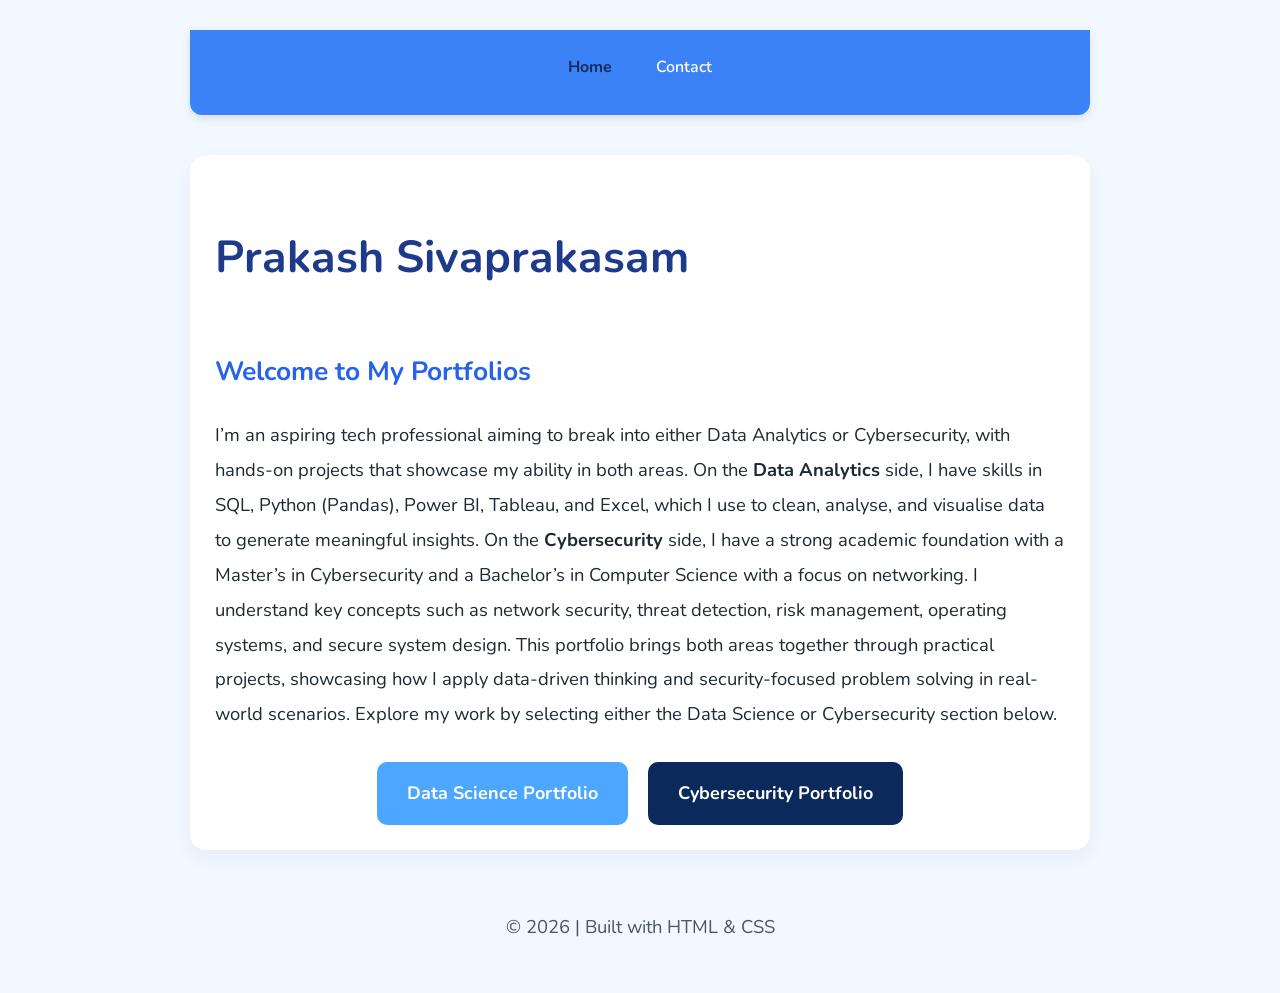
==== index.html @ 782e742e "Update and rename home.html to index.html" ====
<!DOCTYPE html>
<html lang="en">
<head>
  <meta charset="UTF-8">
  <meta name="viewport" content="width=device-width, initial-scale=1.0">
  <title>Prakash Sivaprakasam | Portfolios</title>
  <link rel="stylesheet" href="style.css">
</head>
<body>

  <!-- Top Navigation -->
  <header>
    <nav class="top-nav">
      <ul>
        <li><a href="index.html" class="active">Home</a></li>
        <li><a href="contact.html">Contact</a></li>
      </ul>
    </nav>
  </header>

  <section>
    <h1>Prakash Sivaprakasam</h1>
    <h2>Welcome to My Portfolios</h2>
    <p>
    I’m an aspiring tech professional aiming to break into either Data Analytics or Cybersecurity, with hands-on projects that showcase my ability in both areas.
    On the <strong>Data Analytics</strong> side, I have skills in SQL, Python (Pandas), Power BI, Tableau, and Excel, which I use to clean, analyse, and visualise data to generate meaningful insights.
    On the <strong>Cybersecurity</strong> side, I have a strong academic foundation with a Master’s in Cybersecurity and a Bachelor’s in Computer Science with a focus on networking. 
    I understand key concepts such as network security, threat detection, risk management, operating systems, and secure system design.
    This portfolio brings both areas together through practical projects, showcasing how I apply data-driven thinking and security-focused problem solving in real-world scenarios.
    
    Explore my work by selecting either the Data Science or Cybersecurity section below.
    </p>

    <div class="button-container">
        <a href="data.html" class="btn btn_data">Data Science Portfolio</a>
        <a href="cyber.html" class="btn btn_cyber">Cybersecurity Portfolio</a>
    </div>
  </section>

  <!-- Footer -->
  <footer>
    <p>© 2026 | Built with HTML & CSS</p>
  </footer>

</body>
</html>
---- style.css ----
/* Import a friendlier, rounded font */
@import url('https://fonts.googleapis.com/css2?family=Nunito:wght@400;600;700&display=swap');

/* Global styles */
body {
  font-family: 'Nunito', Arial, sans-serif; /* friendlier, rounded font */
  max-width: 900px;
  margin: auto;
  padding: 30px;
  line-height: 1.8; /* slightly more spacing for readability */
  font-size: 1.1rem; /* slightly bigger paragraphs */
  background-color: #f2f8ff; /* very light blue */
  color: #1f2933;
  border-radius: 8px; /* slight rounding effect */
}

.images {
  display: flex;
  justify-content: center;
  gap: 30px; /* space between images */
  margin-top: 40px;
}

.images img {
  width: 32%;        /* slightly less than 1/3 to allow spacing */
  max-width: 350px;  /* bigger than 250px */
  height: auto;      /* maintain aspect ratio */
  border-radius: 12px;
  object-fit: cover;
  box-shadow: 0 4px 15px rgba(0,0,0,0.1);
}

.about-img {
    display: block;
    width: 90%;           /* adjust as needed */
    max-width: none;      /* allows image to grow */
    height: auto;
    margin: 30px auto;    /* centers image */
    border-radius: 12px;
    box-shadow: 0 4px 15px rgba(0,0,0,0.1);
    object-fit: contain;
}
.contact-img {
    display: block;
    width: 40%;           /* scales image to 40% of container */
    max-width: 100%;       /* ensures it doesn’t overflow container */
    height: auto;          /* maintains aspect ratio */
    margin: 30px auto;     /* centers the image */
    border-radius: 12px;
    box-shadow: 0 4px 15px rgba(0,0,0,0.1);
    object-fit: contain;   /* scales image without cropping */
}

.skills-img {
    display: block;
    width: 50%;           /* scales image to 50% of container */
    max-width: 100%;       /* ensures it doesn’t overflow container */
    height: auto;          /* maintains aspect ratio */
    margin: 30px auto;     /* centers the image */
    border-radius: 12px;
    box-shadow: 0 4px 15px rgba(0,0,0,0.1);
    object-fit: contain;   /* scales image without cropping */
}

.projects-img {
    display: block;
    width: 90%;           /* adjust as needed */
    max-width: 100%;      
    height: auto;
    margin: 30px auto;    /* centers image */
    border-radius: 12px;
    box-shadow: 0 4px 15px rgba(0,0,0,0.1);
    object-fit: contain;
}

/* Headings */
h1 {
  font-size: 2.8rem;
  color: #1e3a8a; /* deep blue */
}

h2 {
  color: #2563eb; /* blue */
  margin-top: 50px;
}

h3 {
  color: #1e40af;
  margin-top: 25px;
}

h4 {
  color: #3b82f6;   /* lighter blue to follow the hierarchy */
  margin-top: 15px;
}

/* Paragraphs */
p {
  font-size: 1.15rem; /* slightly larger for readability */
  line-height: 1.9;
}

/* Sections */
section {
  background: #ffffff;
  padding: 25px;
  margin: 40px auto;   /* this centers the section */
  max-width: 1000px;   /* prevents it stretching across the page */
  border-radius: 16px;
  box-shadow: 0 8px 20px rgba(0, 0, 0, 0.05);
}

/* Horizontal line */
hr {
  border: none;
  height: 2px;
  background: #dbeafe;
  margin: 50px 0;
  border-radius: 2px; /* subtle rounding */
}

/* Links */
a {
  color: #2563eb;
  text-decoration: none;
  font-weight: 600;
  word-break: break-word;   /* Break long words/URLs */
  overflow-wrap: anywhere;  /* Ensures even very long words wrap */
}

a:hover {
  text-decoration: underline;
}

/* Footer / contact */
footer {
  text-align: center;
  margin-top: 60px;
  color: #475569;
  font-size: 1.05rem;
}

/* Top navigation - horizontal, responsive */
.top-nav {
  background-color: #3b82f6;
  padding: 15px 0;
  border-radius: 0 0 12px 12px;
  box-shadow: 0 4px 10px rgba(0,0,0,0.1);
}

.top-nav ul {
  list-style: none;
  display: flex;
  justify-content: center;
  gap: 20px; /* slightly smaller gap for responsiveness */
  margin: 0;
  padding: 0;
  flex-wrap: wrap; /* allows slight wrapping without breaking */
}

.top-nav li {
  text-align: center;
}

.top-nav a {
  position: relative;
  color: white;
  text-decoration: none;
  font-weight: 600;
  font-size: 1rem; /* slightly smaller on mobile */
  padding: 8px 12px;
  border-radius: 50px;
  transition: all 0.3s ease;
  overflow: hidden;
  z-index: 1;
  display: inline-block;
  white-space: nowrap; /* prevents text from breaking */
}

/* Bubble hover effect */
.top-nav a::before {
  content: "";
  position: absolute;
  top: 50%;
  left: 50%;
  width: 0;
  height: 0;
  background: rgba(255, 255, 255, 0.2);
  border-radius: 50%;
  transform: translate(-50%, -50%);
  transition: width 0.4s ease, height 0.4s ease;
  z-index: -1;
}

.top-nav a:hover::before {
  width: 150%;
  height: 300%;
}

/* Keep bubble color white on hover */
.top-nav a:hover {
  color: #ffffff;
}

/* Style for the active link in the navigation menu */
a.active {
    color: #162c5c;  /* Dark blue color */
    font-weight: bold; /* Optional: makes it stand out more */
    text-decoration: none; /* Optional: remove underline if any */
}

html {
  overflow-y: scroll;
}

.button-container {
    display: flex;
    justify-content: center;
    gap: 20px;
    margin-top: 30px;
}

.btn {
    padding: 15px 30px;
    font-size: 18px;
    border-radius: 10px;
    text-decoration: none;
    color: white;
    font-weight: bold;
    transition: 0.3s ease;
    display: inline-block;
}

.btn_data {
    background-color: #4da6ff;
}

.btn_data:hover {
    background-color: #1f8fff;
}

.btn_cyber {
    background-color: #0b2a5b;
}

.btn_cyber:hover {
    background-color: #061a3a;
}


/* Mobile tweaks */
@media (max-width: 600px) {
  .top-nav a {
    font-size: 0.95rem; /* slightly smaller text */
    padding: 6px 10px;  /* slightly smaller padding */
  }

  .top-nav ul {
    gap: 12px; /* reduce spacing so tabs fit */
  }
}

section ul {
    padding: 0;
    margin: 0;
    list-style: none;
}

section ul li {
    word-wrap: break-word;    /* wrap long content */
    overflow-wrap: anywhere;   /* extra safety for long URLs */
}
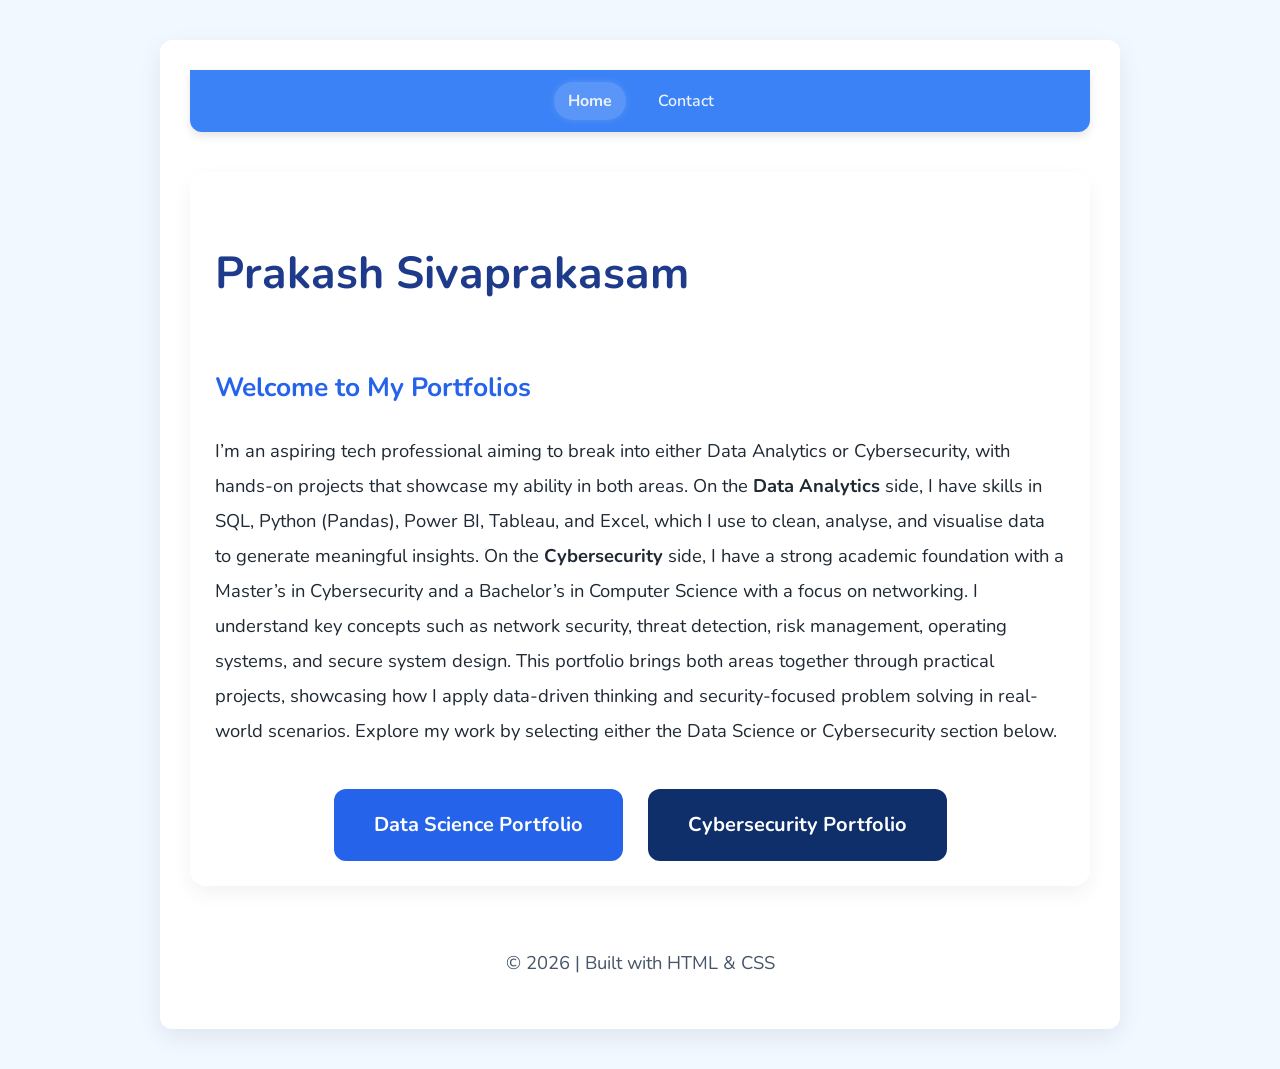
==== commit 397e65a7: "Update HTML class for body element" ====
--- a/index.html
+++ b/index.html
@@ -1,5 +1,5 @@
 <!DOCTYPE html>
-<html lang="en">
+<html lang="en" class="theme-home">
 <head>
   <meta charset="UTF-8">
   <meta name="viewport" content="width=device-width, initial-scale=1.0">
@@ -31,7 +31,7 @@
     Explore my work by selecting either the Data Science or Cybersecurity section below.
     </p>
 
-    <div class="button-container">
+    <div class="button_container">
         <a href="data.html" class="btn btn_data">Data Science Portfolio</a>
         <a href="cyber.html" class="btn btn_cyber">Cybersecurity Portfolio</a>
     </div>
--- a/style.css
+++ b/style.css
@@ -1,138 +1,158 @@
-/* Import a friendlier, rounded font */
+/* =========================
+   FONT
+========================= */
 @import url('https://fonts.googleapis.com/css2?family=Nunito:wght@400;600;700&display=swap');
 
-/* Global styles */
+
+/* =========================
+   PAGE BACKGROUND
+========================= */
+html {
+  background-color: #f2f8ff;
+}
+
+/* Home */
+html.theme-home {
+  background-color: #f2f8ff;
+}
+
+/* Data */
+html.theme-data {
+  background-color: #dbeafe;
+}
+
+/* Cyber */
+html.theme-cyber {
+  background-color: #0f2f6b;
+}
+
+
+/* =========================
+   BODY
+========================= */
 body {
-  font-family: 'Nunito', Arial, sans-serif; /* friendlier, rounded font */
+  font-family: 'Nunito', Arial, sans-serif;
   max-width: 900px;
-  margin: auto;
+  margin: 40px auto;
   padding: 30px;
-  line-height: 1.8; /* slightly more spacing for readability */
-  font-size: 1.1rem; /* slightly bigger paragraphs */
-  background-color: #f2f8ff; /* very light blue */
+  line-height: 1.8;
+  font-size: 1.1rem;
   color: #1f2933;
-  border-radius: 8px; /* slight rounding effect */
-}
-
+  border-radius: 12px;
+  background: #ffffff;
+  box-shadow: 0 8px 25px rgba(0,0,0,0.08);
+}
+
+
+/* =========================
+   SECTIONS
+========================= */
+section {
+  background: #ffffff;
+  padding: 25px;
+  margin: 40px auto;
+  max-width: 1000px;
+  border-radius: 16px;
+  box-shadow: 0 8px 20px rgba(0, 0, 0, 0.05);
+}
+
+
+/* =========================
+   TYPOGRAPHY
+========================= */
+h1 {
+  font-size: 2.8rem;
+  color: #1e3a8a;
+}
+
+h2 {
+  color: #2563eb;
+  margin-top: 50px;
+}
+
+h3 {
+  color: #1e40af;
+  margin-top: 25px;
+}
+
+h4 {
+  color: #3b82f6;
+  margin-top: 15px;
+}
+
+p {
+  font-size: 1.15rem;
+  line-height: 1.9;
+}
+
+
+/* =========================
+   IMAGES
+========================= */
 .images {
   display: flex;
   justify-content: center;
-  gap: 30px; /* space between images */
+  gap: 30px;
   margin-top: 40px;
 }
 
 .images img {
-  width: 32%;        /* slightly less than 1/3 to allow spacing */
-  max-width: 350px;  /* bigger than 250px */
-  height: auto;      /* maintain aspect ratio */
+  width: 32%;
+  max-width: 350px;
+  height: auto;
   border-radius: 12px;
   object-fit: cover;
   box-shadow: 0 4px 15px rgba(0,0,0,0.1);
 }
 
-.about-img {
-    display: block;
-    width: 90%;           /* adjust as needed */
-    max-width: none;      /* allows image to grow */
-    height: auto;
-    margin: 30px auto;    /* centers image */
-    border-radius: 12px;
-    box-shadow: 0 4px 15px rgba(0,0,0,0.1);
-    object-fit: contain;
-}
+.about-img,
+.projects-img {
+  display: block;
+  width: 90%;
+  margin: 30px auto;
+  border-radius: 12px;
+  box-shadow: 0 4px 15px rgba(0,0,0,0.1);
+  object-fit: contain;
+}
+
+.skills-img {
+  display: block;
+  width: 50%;
+  margin: 30px auto;
+  border-radius: 12px;
+  box-shadow: 0 4px 15px rgba(0,0,0,0.1);
+  object-fit: contain;
+}
+
 .contact-img {
-    display: block;
-    width: 40%;           /* scales image to 40% of container */
-    max-width: 100%;       /* ensures it doesn’t overflow container */
-    height: auto;          /* maintains aspect ratio */
-    margin: 30px auto;     /* centers the image */
-    border-radius: 12px;
-    box-shadow: 0 4px 15px rgba(0,0,0,0.1);
-    object-fit: contain;   /* scales image without cropping */
-}
-
-.skills-img {
-    display: block;
-    width: 50%;           /* scales image to 50% of container */
-    max-width: 100%;       /* ensures it doesn’t overflow container */
-    height: auto;          /* maintains aspect ratio */
-    margin: 30px auto;     /* centers the image */
-    border-radius: 12px;
-    box-shadow: 0 4px 15px rgba(0,0,0,0.1);
-    object-fit: contain;   /* scales image without cropping */
-}
-
-.projects-img {
-    display: block;
-    width: 90%;           /* adjust as needed */
-    max-width: 100%;      
-    height: auto;
-    margin: 30px auto;    /* centers image */
-    border-radius: 12px;
-    box-shadow: 0 4px 15px rgba(0,0,0,0.1);
-    object-fit: contain;
-}
-
-/* Headings */
-h1 {
-  font-size: 2.8rem;
-  color: #1e3a8a; /* deep blue */
-}
-
-h2 {
-  color: #2563eb; /* blue */
-  margin-top: 50px;
-}
-
-h3 {
-  color: #1e40af;
-  margin-top: 25px;
-}
-
-h4 {
-  color: #3b82f6;   /* lighter blue to follow the hierarchy */
-  margin-top: 15px;
-}
-
-/* Paragraphs */
-p {
-  font-size: 1.15rem; /* slightly larger for readability */
-  line-height: 1.9;
-}
-
-/* Sections */
-section {
-  background: #ffffff;
-  padding: 25px;
-  margin: 40px auto;   /* this centers the section */
-  max-width: 1000px;   /* prevents it stretching across the page */
-  border-radius: 16px;
-  box-shadow: 0 8px 20px rgba(0, 0, 0, 0.05);
-}
-
-/* Horizontal line */
-hr {
-  border: none;
-  height: 2px;
-  background: #dbeafe;
-  margin: 50px 0;
-  border-radius: 2px; /* subtle rounding */
-}
-
-/* Links */
+  display: block;
+  width: 40%;
+  margin: 30px auto;
+  border-radius: 12px;
+  box-shadow: 0 4px 15px rgba(0,0,0,0.1);
+  object-fit: contain;
+}
+
+
+/* =========================
+   LINKS
+========================= */
 a {
   color: #2563eb;
   text-decoration: none;
   font-weight: 600;
-  word-break: break-word;   /* Break long words/URLs */
-  overflow-wrap: anywhere;  /* Ensures even very long words wrap */
+  word-break: break-word;
+  overflow-wrap: anywhere;
 }
 
 a:hover {
   text-decoration: underline;
 }
 
-/* Footer / contact */
+
+/* =========================
+   FOOTER
+========================= */
 footer {
   text-align: center;
   margin-top: 60px;
@@ -140,9 +160,11 @@
   font-size: 1.05rem;
 }
 
-/* Top navigation - horizontal, responsive */
+
+/* =========================
+   NAVIGATION
+========================= */
 .top-nav {
-  background-color: #3b82f6;
   padding: 15px 0;
   border-radius: 0 0 12px 12px;
   box-shadow: 0 4px 10px rgba(0,0,0,0.1);
@@ -152,14 +174,10 @@
   list-style: none;
   display: flex;
   justify-content: center;
-  gap: 20px; /* slightly smaller gap for responsiveness */
+  gap: 20px;
   margin: 0;
   padding: 0;
-  flex-wrap: wrap; /* allows slight wrapping without breaking */
-}
-
-.top-nav li {
-  text-align: center;
+  flex-wrap: wrap;
 }
 
 .top-nav a {
@@ -167,17 +185,24 @@
   color: white;
   text-decoration: none;
   font-weight: 600;
-  font-size: 1rem; /* slightly smaller on mobile */
+  font-size: 1rem;
   padding: 8px 12px;
   border-radius: 50px;
-  transition: all 0.3s ease;
+  transition: all 0.25s ease;
+  white-space: nowrap;
   overflow: hidden;
+  opacity: 0.9;
   z-index: 1;
-  display: inline-block;
-  white-space: nowrap; /* prevents text from breaking */
-}
-
-/* Bubble hover effect */
+}
+
+/* Hover */
+.top-nav a:hover {
+  opacity: 1;
+  color: #e0f2fe;
+  transform: translateY(-2px);
+}
+
+/* Hover bubble */
 .top-nav a::before {
   content: "";
   position: absolute;
@@ -185,7 +210,7 @@
   left: 50%;
   width: 0;
   height: 0;
-  background: rgba(255, 255, 255, 0.2);
+  background: rgba(255,255,255,0.2);
   border-radius: 50%;
   transform: translate(-50%, -50%);
   transition: width 0.4s ease, height 0.4s ease;
@@ -197,76 +222,85 @@
   height: 300%;
 }
 
-/* Keep bubble color white on hover */
-.top-nav a:hover {
+/* Active link */
+.top-nav a.active {
   color: #ffffff;
-}
-
-/* Style for the active link in the navigation menu */
-a.active {
-    color: #162c5c;  /* Dark blue color */
-    font-weight: bold; /* Optional: makes it stand out more */
-    text-decoration: none; /* Optional: remove underline if any */
-}
-
-html {
-  overflow-y: scroll;
-}
-
-.button-container {
-    display: flex;
-    justify-content: center;
-    gap: 20px;
-    margin-top: 30px;
+  font-weight: 700;
+  background: rgba(255, 255, 255, 0.18);
+  border-radius: 50px;
+  padding: 8px 14px;
+  box-shadow: 0 0 10px rgba(255,255,255,0.15);
+}
+
+
+/* =========================
+   BUTTONS
+========================= */
+.button_container {
+  display: flex;
+  justify-content: center;
+  align-items: center;
+  gap: 25px;
+  margin-top: 40px;
+  flex-wrap: wrap;
 }
 
 .btn {
-    padding: 15px 30px;
-    font-size: 18px;
-    border-radius: 10px;
-    text-decoration: none;
-    color: white;
-    font-weight: bold;
-    transition: 0.3s ease;
-    display: inline-block;
-}
-
+  padding: 18px 40px;
+  font-size: 20px;
+  border-radius: 12px;
+  text-decoration: none;
+  color: white;
+  font-weight: bold;
+  transition: 0.3s ease;
+  display: inline-block;
+}
+
+/* Data button */
 .btn_data {
-    background-color: #4da6ff;
+  background-color: #2563eb;
 }
 
 .btn_data:hover {
-    background-color: #1f8fff;
-}
-
+  background-color: #1d4ed8;
+}
+
+/* Cyber button */
 .btn_cyber {
-    background-color: #0b2a5b;
+  background-color: #0f2f6b;
 }
 
 .btn_cyber:hover {
-    background-color: #061a3a;
-}
-
-
-/* Mobile tweaks */
+  background-color: #0b1f4a;
+}
+
+
+/* =========================
+   NAV THEMES
+========================= */
+.theme-home .top-nav {
+  background-color: #3b82f6;
+}
+
+.theme-data .top-nav {
+  background-color: #2563eb;
+}
+
+.theme-cyber .top-nav {
+  background-color: #0f2f6b;
+}
+
+
+/* =========================
+   MOBILE
+========================= */
 @media (max-width: 600px) {
   .top-nav a {
-    font-size: 0.95rem; /* slightly smaller text */
-    padding: 6px 10px;  /* slightly smaller padding */
+    font-size: 0.95rem;
+    padding: 6px 10px;
   }
 
   .top-nav ul {
-    gap: 12px; /* reduce spacing so tabs fit */
+    gap: 12px;
   }
 }
-
-section ul {
-    padding: 0;
-    margin: 0;
-    list-style: none;
-}
-
-section ul li {
-    word-wrap: break-word;    /* wrap long content */
-    overflow-wrap: anywhere;   /* extra safety for long URLs */
-}
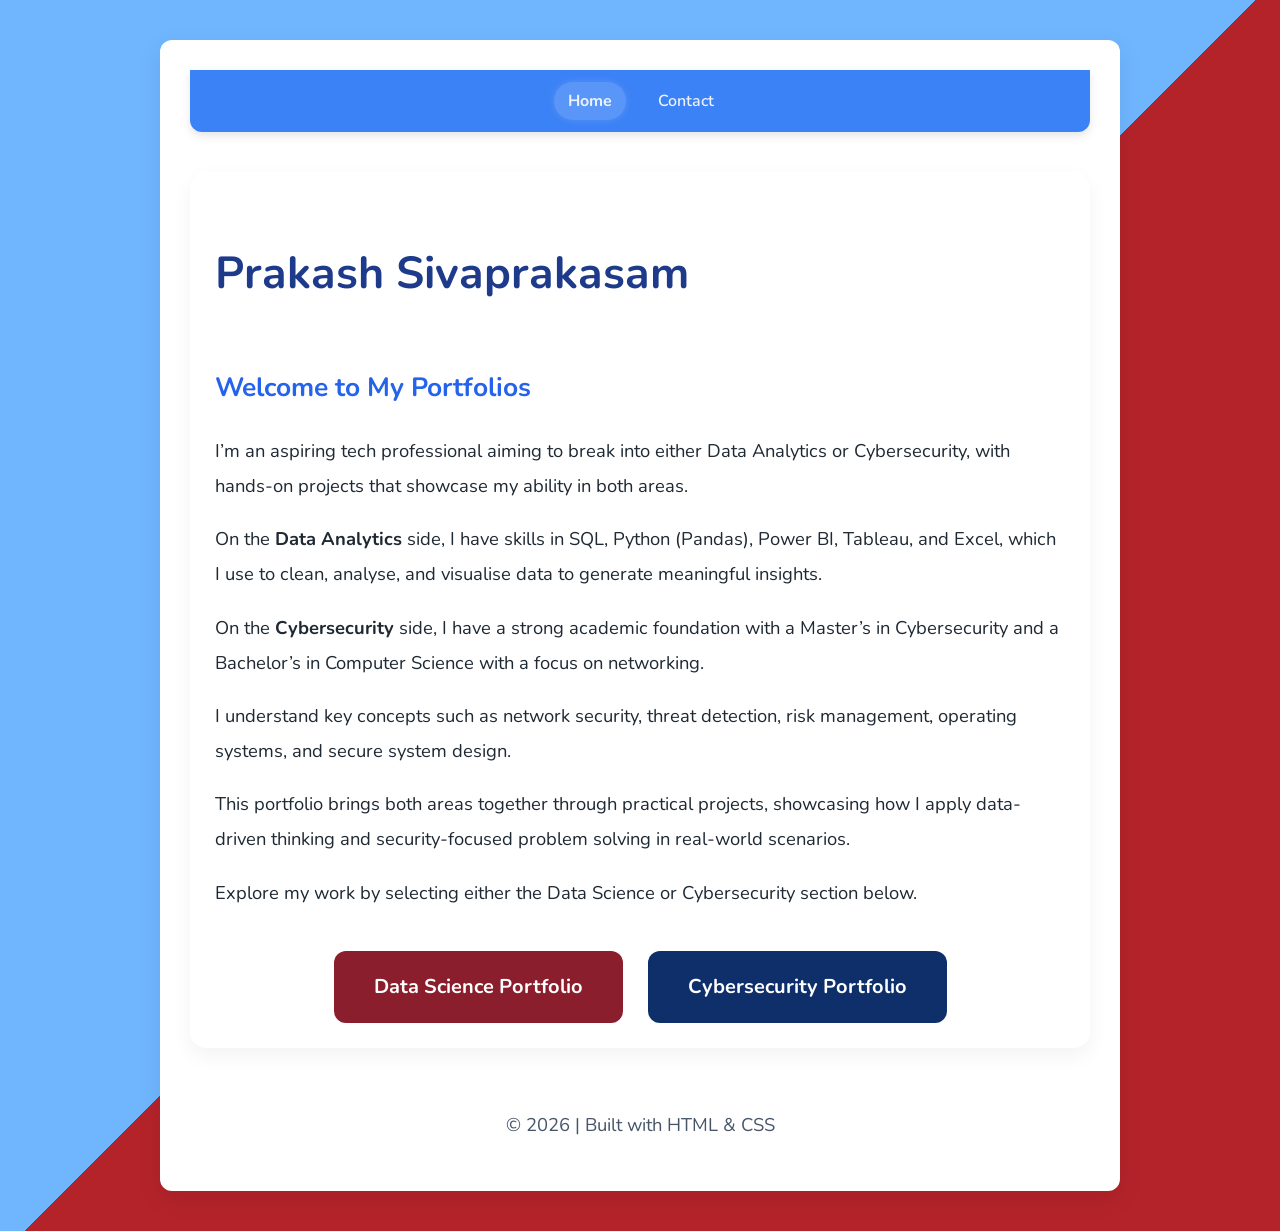
==== commit b7f98dc3: "Refactor portfolio description into separate paragraphs" ====
--- a/index.html
+++ b/index.html
@@ -21,15 +21,12 @@
   <section>
     <h1>Prakash Sivaprakasam</h1>
     <h2>Welcome to My Portfolios</h2>
-    <p>
-    I’m an aspiring tech professional aiming to break into either Data Analytics or Cybersecurity, with hands-on projects that showcase my ability in both areas.
-    On the <strong>Data Analytics</strong> side, I have skills in SQL, Python (Pandas), Power BI, Tableau, and Excel, which I use to clean, analyse, and visualise data to generate meaningful insights.
-    On the <strong>Cybersecurity</strong> side, I have a strong academic foundation with a Master’s in Cybersecurity and a Bachelor’s in Computer Science with a focus on networking. 
-    I understand key concepts such as network security, threat detection, risk management, operating systems, and secure system design.
-    This portfolio brings both areas together through practical projects, showcasing how I apply data-driven thinking and security-focused problem solving in real-world scenarios.
-    
-    Explore my work by selecting either the Data Science or Cybersecurity section below.
-    </p>
+    <p>I’m an aspiring tech professional aiming to break into either Data Analytics or Cybersecurity, with hands-on projects that showcase my ability in both areas.</p>
+    <p>On the <strong>Data Analytics</strong> side, I have skills in SQL, Python (Pandas), Power BI, Tableau, and Excel, which I use to clean, analyse, and visualise data to generate meaningful insights.</p>
+    <p>On the <strong>Cybersecurity</strong> side, I have a strong academic foundation with a Master’s in Cybersecurity and a Bachelor’s in Computer Science with a focus on networking.</p> 
+    <p>I understand key concepts such as network security, threat detection, risk management, operating systems, and secure system design.</p>
+    <p>This portfolio brings both areas together through practical projects, showcasing how I apply data-driven thinking and security-focused problem solving in real-world scenarios.</p>
+    <p>Explore my work by selecting either the Data Science or Cybersecurity section below.</p>
 
     <div class="button_container">
         <a href="data.html" class="btn btn_data">Data Science Portfolio</a>
--- a/style.css
+++ b/style.css
@@ -5,20 +5,16 @@
 
 
 /* =========================
-   PAGE BACKGROUND
-========================= */
-html {
-  background-color: #f2f8ff;
-}
-
+   PAGE BACKGROUND (THEME FIX)
+========================= */
 /* Home */
 html.theme-home {
-  background-color: #f2f8ff;
+  background: linear-gradient(135deg, #6FB6FF 50%, #B4232A 50%);
 }
 
 /* Data */
 html.theme-data {
-  background-color: #dbeafe;
+  background-color: #8B1E2D;
 }
 
 /* Cyber */
@@ -28,7 +24,7 @@
 
 
 /* =========================
-   BODY
+   BODY (CENTERED CARD)
 ========================= */
 body {
   font-family: 'Nunito', Arial, sans-serif;
@@ -60,6 +56,7 @@
 /* =========================
    TYPOGRAPHY
 ========================= */
+
 h1 {
   font-size: 2.8rem;
   color: #1e3a8a;
@@ -85,6 +82,26 @@
   line-height: 1.9;
 }
 
+
+/* =========================
+   DATA PAGE OVERRIDE
+========================= */
+
+html.theme-data h1 {
+  color: #B4232A;
+}
+
+html.theme-data h2 {
+  color: #8B1E2D;
+}
+
+html.theme-data h3 {
+  color: #7A1926;
+}
+
+html.theme-data h4 {
+  color: #7A1926;
+}
 
 /* =========================
    IMAGES
@@ -234,7 +251,7 @@
 
 
 /* =========================
-   BUTTONS
+   BUTTONS (BIGGER + CENTERED)
 ========================= */
 .button_container {
   display: flex;
@@ -258,11 +275,11 @@
 
 /* Data button */
 .btn_data {
-  background-color: #2563eb;
+  background-color: #8B1E2D;
 }
 
 .btn_data:hover {
-  background-color: #1d4ed8;
+  background-color: #7A1926;
 }
 
 /* Cyber button */
@@ -283,7 +300,7 @@
 }
 
 .theme-data .top-nav {
-  background-color: #2563eb;
+  background-color: #8B1E2D;
 }
 
 .theme-cyber .top-nav {
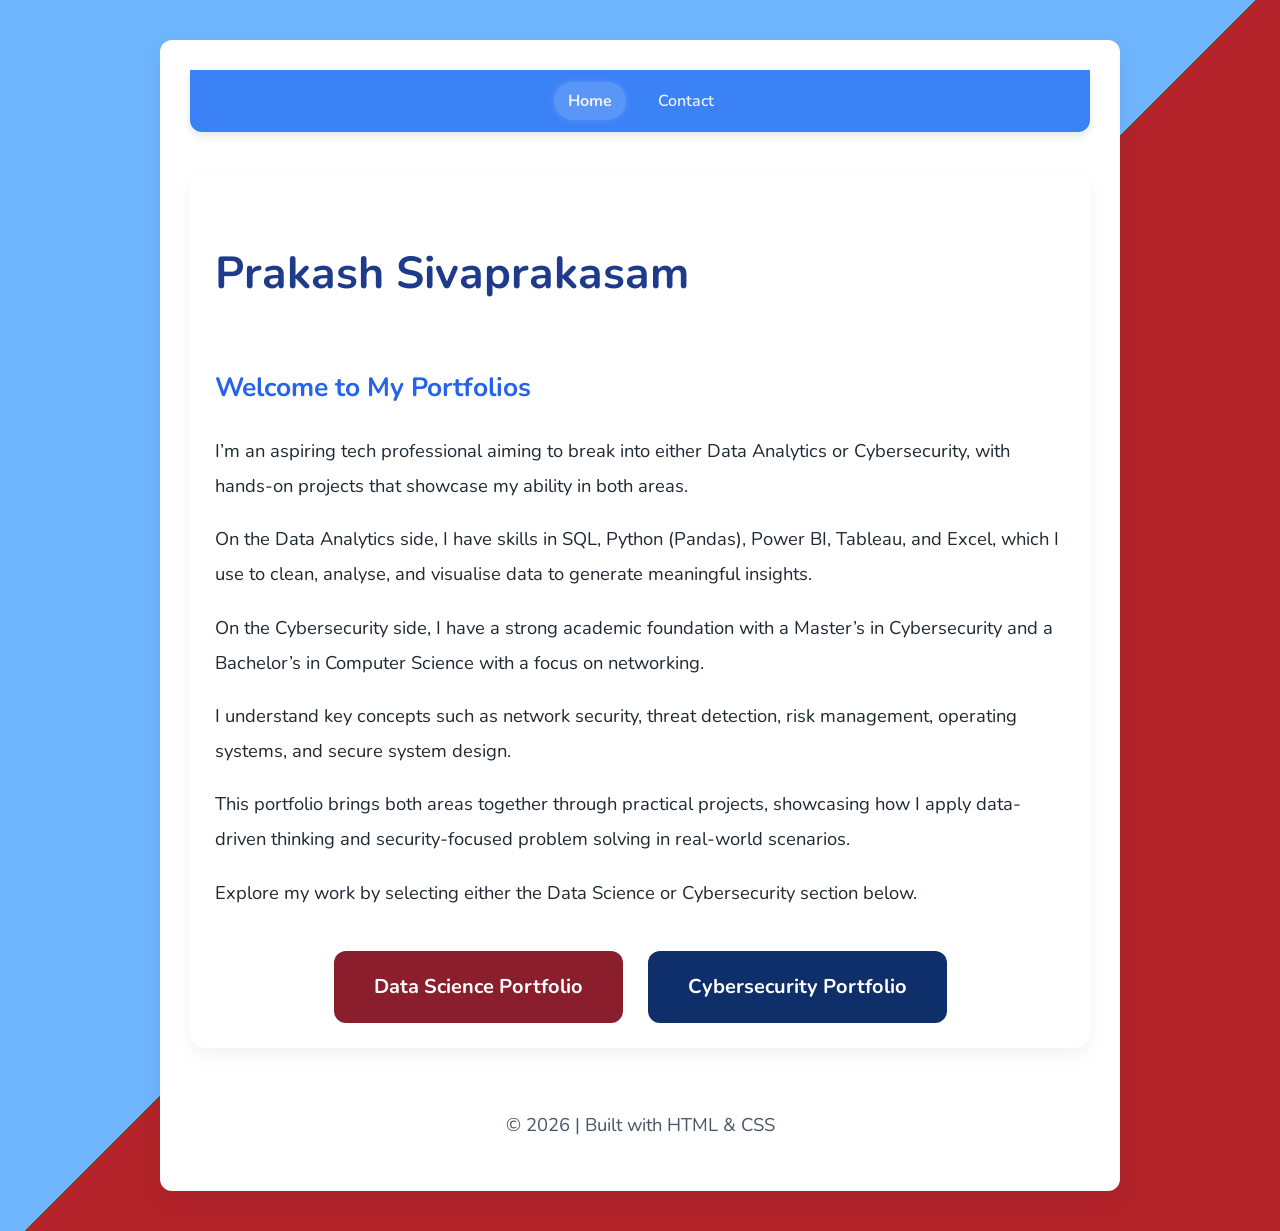
==== commit ebafce07: "Correct formatting of Data Analytics and Cybersecurity sections" ====
--- a/index.html
+++ b/index.html
@@ -22,8 +22,8 @@
     <h1>Prakash Sivaprakasam</h1>
     <h2>Welcome to My Portfolios</h2>
     <p>I’m an aspiring tech professional aiming to break into either Data Analytics or Cybersecurity, with hands-on projects that showcase my ability in both areas.</p>
-    <p>On the <strong>Data Analytics</strong> side, I have skills in SQL, Python (Pandas), Power BI, Tableau, and Excel, which I use to clean, analyse, and visualise data to generate meaningful insights.</p>
-    <p>On the <strong>Cybersecurity</strong> side, I have a strong academic foundation with a Master’s in Cybersecurity and a Bachelor’s in Computer Science with a focus on networking.</p> 
+    <p>On the Data Analytics side, I have skills in SQL, Python (Pandas), Power BI, Tableau, and Excel, which I use to clean, analyse, and visualise data to generate meaningful insights.</p>
+    <p>On the Cybersecurity side, I have a strong academic foundation with a Master’s in Cybersecurity and a Bachelor’s in Computer Science with a focus on networking.</p> 
     <p>I understand key concepts such as network security, threat detection, risk management, operating systems, and secure system design.</p>
     <p>This portfolio brings both areas together through practical projects, showcasing how I apply data-driven thinking and security-focused problem solving in real-world scenarios.</p>
     <p>Explore my work by selecting either the Data Science or Cybersecurity section below.</p>
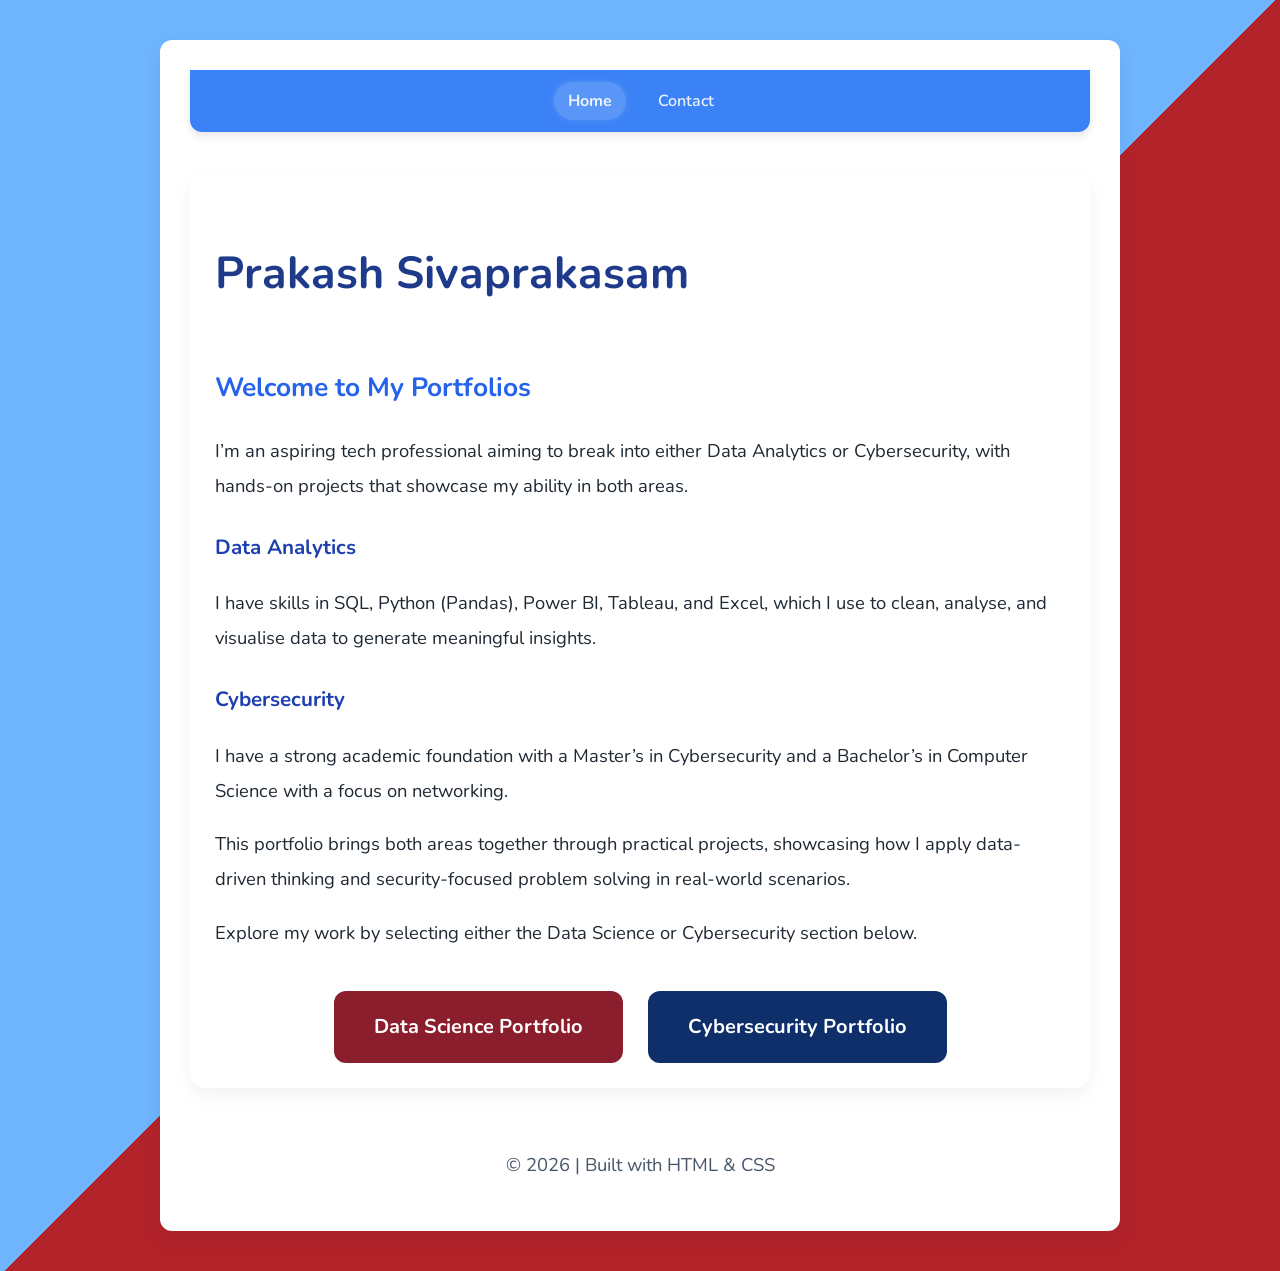
==== commit 94b1f6e0: "Reorganize portfolio content into sections" ====
--- a/index.html
+++ b/index.html
@@ -22,9 +22,13 @@
     <h1>Prakash Sivaprakasam</h1>
     <h2>Welcome to My Portfolios</h2>
     <p>I’m an aspiring tech professional aiming to break into either Data Analytics or Cybersecurity, with hands-on projects that showcase my ability in both areas.</p>
-    <p>On the Data Analytics side, I have skills in SQL, Python (Pandas), Power BI, Tableau, and Excel, which I use to clean, analyse, and visualise data to generate meaningful insights.</p>
-    <p>On the Cybersecurity side, I have a strong academic foundation with a Master’s in Cybersecurity and a Bachelor’s in Computer Science with a focus on networking.</p> 
-    <p>I understand key concepts such as network security, threat detection, risk management, operating systems, and secure system design.</p>
+    
+    <h3>Data Analytics</h3>
+    <p>I have skills in SQL, Python (Pandas), Power BI, Tableau, and Excel, which I use to clean, analyse, and visualise data to generate meaningful insights.</p>
+
+    <h3>Cybersecurity</h3>
+    <p>I have a strong academic foundation with a Master’s in Cybersecurity and a Bachelor’s in Computer Science with a focus on networking.</p> 
+    
     <p>This portfolio brings both areas together through practical projects, showcasing how I apply data-driven thinking and security-focused problem solving in real-world scenarios.</p>
     <p>Explore my work by selecting either the Data Science or Cybersecurity section below.</p>
 
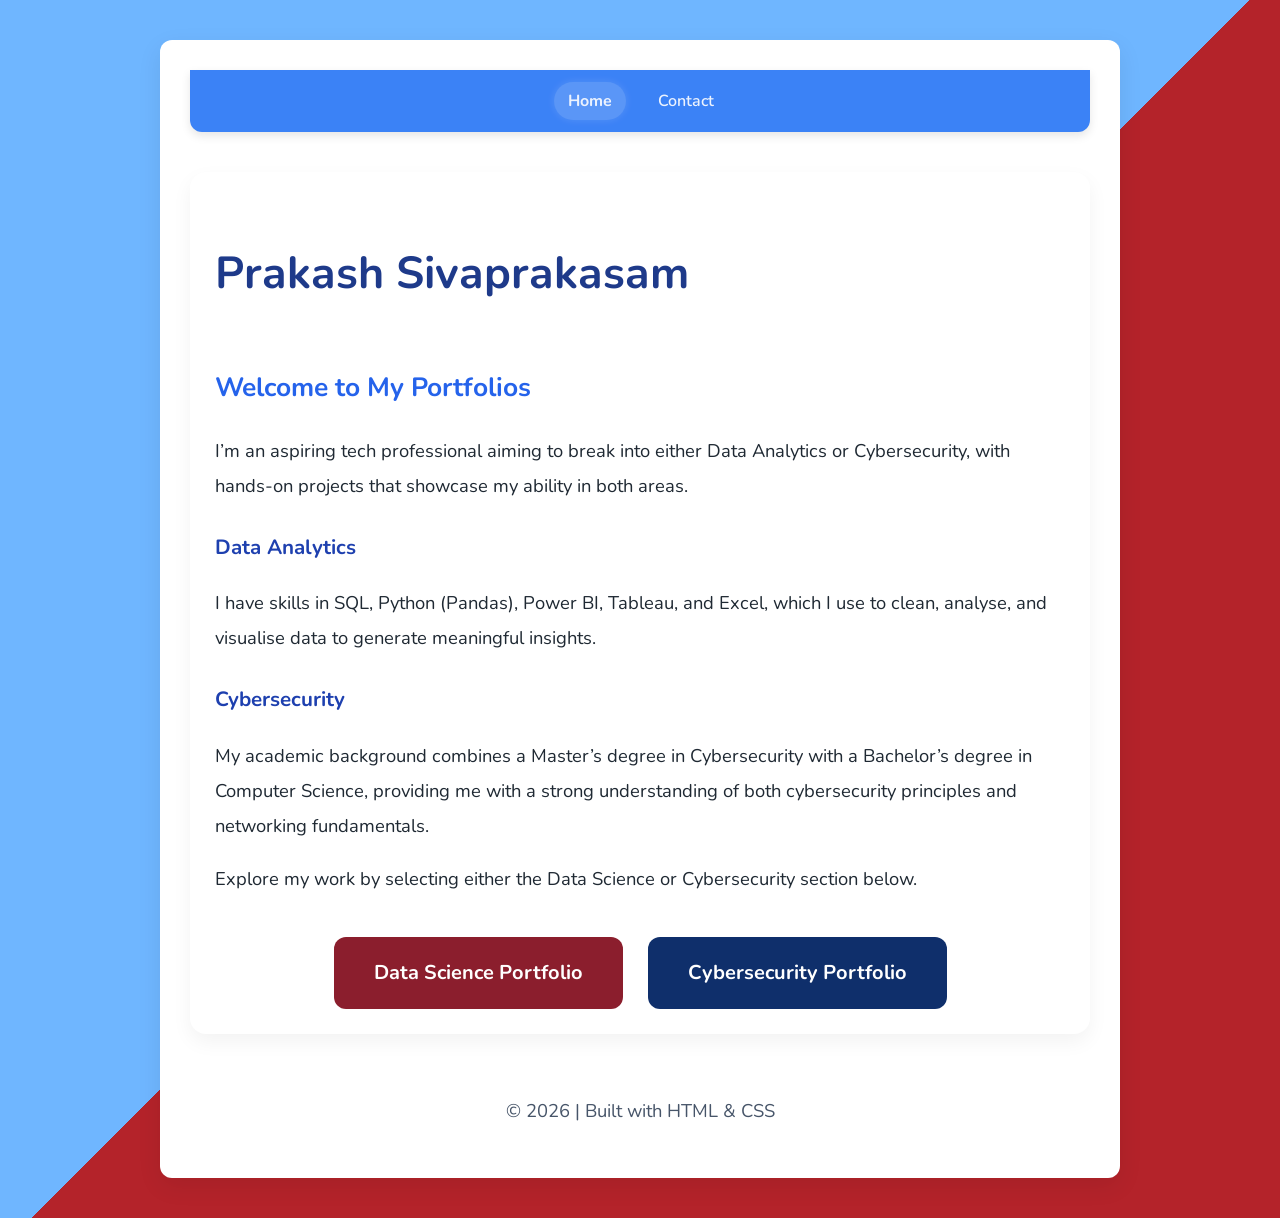
==== commit 8fabcac4: "Update Cybersecurity academic background description Rephrase the paragraph about academic backgroun" ====
--- a/index.html
+++ b/index.html
@@ -27,9 +27,8 @@
     <p>I have skills in SQL, Python (Pandas), Power BI, Tableau, and Excel, which I use to clean, analyse, and visualise data to generate meaningful insights.</p>
 
     <h3>Cybersecurity</h3>
-    <p>I have a strong academic foundation with a Master’s in Cybersecurity and a Bachelor’s in Computer Science with a focus on networking.</p> 
+    <p>My academic background combines a Master’s degree in Cybersecurity with a Bachelor’s degree in Computer Science, providing me with a strong understanding of both cybersecurity principles and networking fundamentals.</p> 
     
-    <p>This portfolio brings both areas together through practical projects, showcasing how I apply data-driven thinking and security-focused problem solving in real-world scenarios.</p>
     <p>Explore my work by selecting either the Data Science or Cybersecurity section below.</p>
 
     <div class="button_container">
